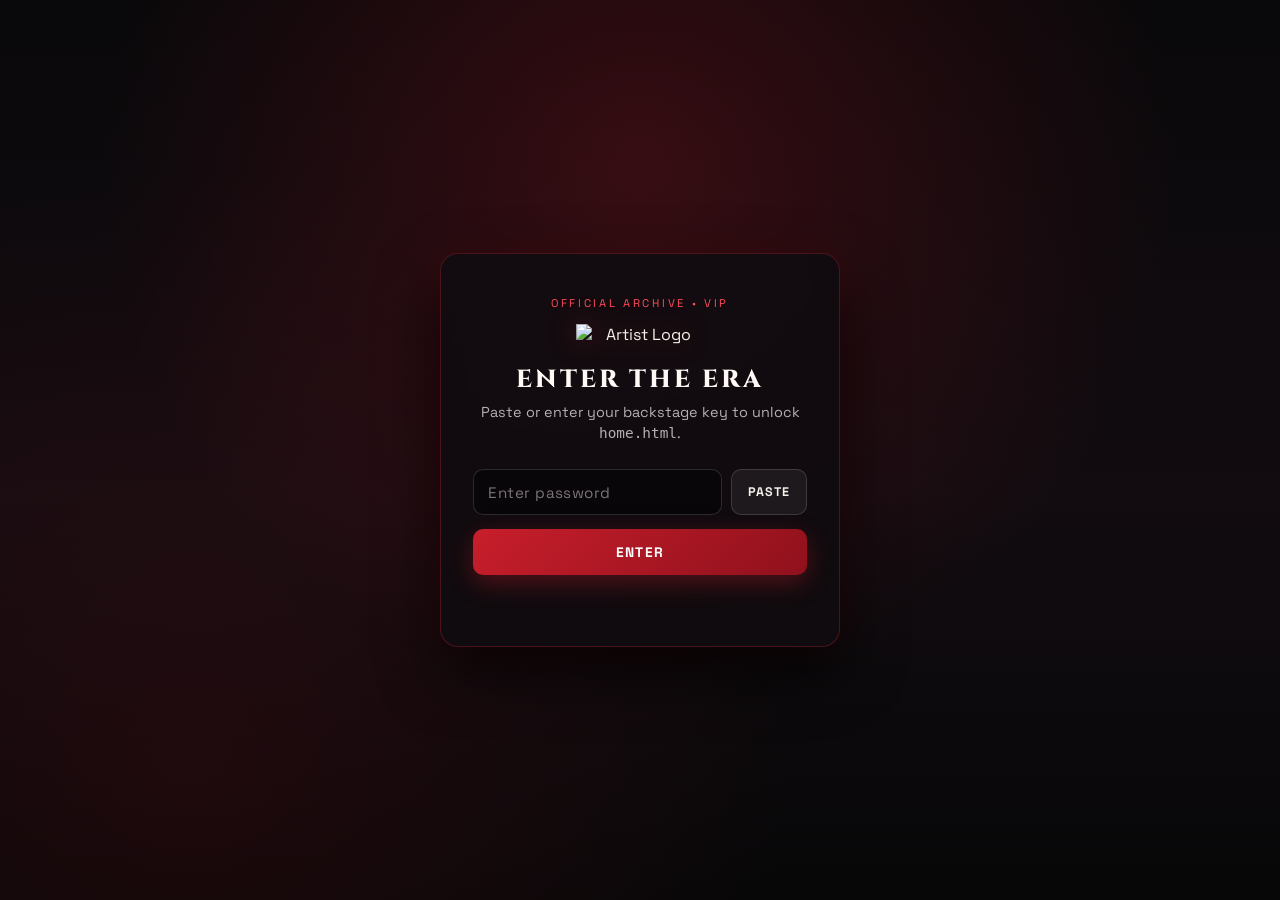
==== index.html @ e06bdf46 "Update index.html" ====
<!DOCTYPE html>
<html lang="en">
<head>
  <meta charset="UTF-8" />
  <meta name="viewport" content="width=device-width, initial-scale=1.0" />
  <title>BACKSTAGE PASS — Private Access</title>
  <link rel="icon" type="image/png" href="logo.png" />
  <link rel="preconnect" href="https://fonts.googleapis.com" />
  <link rel="preconnect" href="https://fonts.gstatic.com" crossorigin />
  <link
    href="https://fonts.googleapis.com/css2?family=Cinzel:wght@600;800&family=Space+Grotesk:wght@400;500;700&display=swap"
    rel="stylesheet"
  />
  <style>
    * {
      box-sizing: border-box;
    }

    body {
      margin: 0;
      min-height: 100vh;
      display: grid;
      place-items: center;
      padding: 1.5rem;
      font-family: "Space Grotesk", system-ui, sans-serif;
      color: #f4f1ea;
      background:
        radial-gradient(circle at 50% 18%, rgba(190, 24, 38, 0.24), transparent 55%),
        radial-gradient(circle at 15% 85%, rgba(127, 17, 26, 0.18), transparent 45%),
        linear-gradient(180deg, #09080a 0%, #120c10 55%, #070708 100%);
      overflow-x: hidden;
    }

    .stage-card {
      width: 100%;
      max-width: 400px;
      padding: 2.3rem 2rem;
      border-radius: 18px;
      background: rgba(15, 12, 15, 0.88);
      border: 1px solid rgba(225, 45, 62, 0.28);
      box-shadow:
        0 24px 60px rgba(0, 0, 0, 0.78),
        0 0 36px rgba(185, 20, 35, 0.14);
      backdrop-filter: blur(12px);
      text-align: center;
    }

    .era-tag {
      display: inline-block;
      font-size: 0.7rem;
      letter-spacing: 0.24em;
      text-transform: uppercase;
      color: #ff4d5a;
      margin-bottom: 0.9rem;
    }

    .logo {
      display: block;
      max-width: 128px;
      height: auto;
      margin: 0 auto 1.1rem;
      filter: drop-shadow(0 0 14px rgba(225, 45, 62, 0.35));
    }

    h1 {
      margin: 0 0 0.4rem;
      font-family: "Cinzel", Georgia, serif;
      font-weight: 800;
      font-size: 1.55rem;
      letter-spacing: 0.12em;
      text-transform: uppercase;
      color: #fff8f5;
    }

    .subtitle {
      margin: 0 0 1.6rem;
      font-size: 0.9rem;
      color: #b7aeb4;
      line-height: 1.45;
    }

    .input-row {
      display: flex;
      gap: 0.55rem;
      margin-bottom: 0.85rem;
    }

    input {
      flex: 1;
      padding: 0.78rem 0.9rem;
      border-radius: 10px;
      border: 1px solid rgba(255, 255, 255, 0.14);
      background: rgba(8, 7, 9, 0.92);
      color: #fff8f5;
      font-family: inherit;
      font-size: 0.95rem;
      letter-spacing: 0.06em;
      transition: border-color 0.2s ease, box-shadow 0.2s ease;
    }

    input::placeholder {
      color: #7c747a;
      letter-spacing: 0.03em;
    }

    input:focus {
      outline: none;
      border-color: #e12d3e;
      box-shadow: 0 0 0 3px rgba(225, 45, 62, 0.2);
    }

    button {
      border: none;
      border-radius: 10px;
      cursor: pointer;
      font-family: inherit;
      font-weight: 700;
      letter-spacing: 0.08em;
      text-transform: uppercase;
      transition: transform 0.14s ease, opacity 0.18s ease, background 0.2s ease;
    }

    button:active {
      transform: scale(0.98);
    }

    .btn-paste {
      padding: 0.78rem 1rem;
      font-size: 0.78rem;
      background: rgba(255, 255, 255, 0.06);
      color: #f4f1ea;
      border: 1px solid rgba(255, 255, 255, 0.14);
    }

    .btn-paste:hover {
      background: rgba(255, 255, 255, 0.12);
    }

    .btn-enter {
      width: 100%;
      padding: 0.88rem 1rem;
      font-size: 0.86rem;
      background: linear-gradient(135deg, #c81e2b 0%, #8f111c 100%);
      color: #ffffff;
      box-shadow: 0 8px 24px rgba(200, 30, 43, 0.35);
    }

    .btn-enter:hover {
      opacity: 0.94;
    }

    .status-msg {
      margin-top: 0.9rem;
      min-height: 1.25rem;
      font-size: 0.84rem;
      color: #ff6b76;
    }

    .status-msg.success {
      color: #f4f1ea;
    }
  </style>
</head>
<body>
  <main class="stage-card">
    <span class="era-tag">Official Archive • VIP</span>
    <img src="logo.png" alt="Artist Logo" class="logo" />
    <h1>Enter The Era</h1>
    <p class="subtitle">Paste or enter your backstage key to unlock <code>home.html</code>.</p>

    <form id="pass-form">
      <div class="input-row">
        <input
          type="password"
          id="password-input"
          placeholder="Enter password"
          autocomplete="off"
          required
        />
        <button type="button" class="btn-paste" id="paste-btn">Paste</button>
      </div>
      <button type="submit" class="btn-enter">Enter</button>
      <div class="status-msg" id="status-msg"></div>
    </form>
  </main>

  <script>
    const SECRET_KEY = atob("ZHNob21lYWxvbmUxMg=="); // "dshomealone12"
    const TARGET_PAGE = "home.html";
    const MAX_ATTEMPTS = 5;
    const COOLDOWN_SECONDS = 30;

    let failedAttempts = 0;
    let lockUntil = 0;

    const form = document.getElementById("pass-form");
    const input = document.getElementById("password-input");
    const pasteBtn = document.getElementById("paste-btn");
    const statusMsg = document.getElementById("status-msg");

    pasteBtn.addEventListener("click", async () => {
      statusMsg.classList.remove("success");
      try {
        const clipText = await navigator.clipboard.readText();
        input.value = clipText.trim();
        input.focus();
        statusMsg.textContent = "";
      } catch {
        statusMsg.textContent = "Allow clipboard access or press Ctrl+V / Cmd+V.";
      }
    });

    form.addEventListener("submit", (event) => {
      event.preventDefault();
      const now = Math.floor(Date.now() / 1000);

      if (now < lockUntil) {
        statusMsg.classList.remove("success");
        statusMsg.textContent = `Too many tries. Wait ${lockUntil - now}s.`;
        return;
      }

      if (input.value === SECRET_KEY) {
        sessionStorage.setItem("stage_unlocked", "true");
        statusMsg.classList.add("success");
        statusMsg.textContent = "Access granted. Redirecting...";
        window.location.replace(TARGET_PAGE);
      } else {
        failedAttempts += 1;
        statusMsg.classList.remove("success");
        if (failedAttempts >= MAX_ATTEMPTS) {
          lockUntil = now + COOLDOWN_SECONDS;
          failedAttempts = 0;
          statusMsg.textContent = `Locked for ${COOLDOWN_SECONDS} seconds.`;
        } else {
          statusMsg.textContent = `Wrong password (${failedAttempts}/${MAX_ATTEMPTS}).`;
        }
        input.value = "";
        input.focus();
      }
    });
  </script>
</body>
</html>
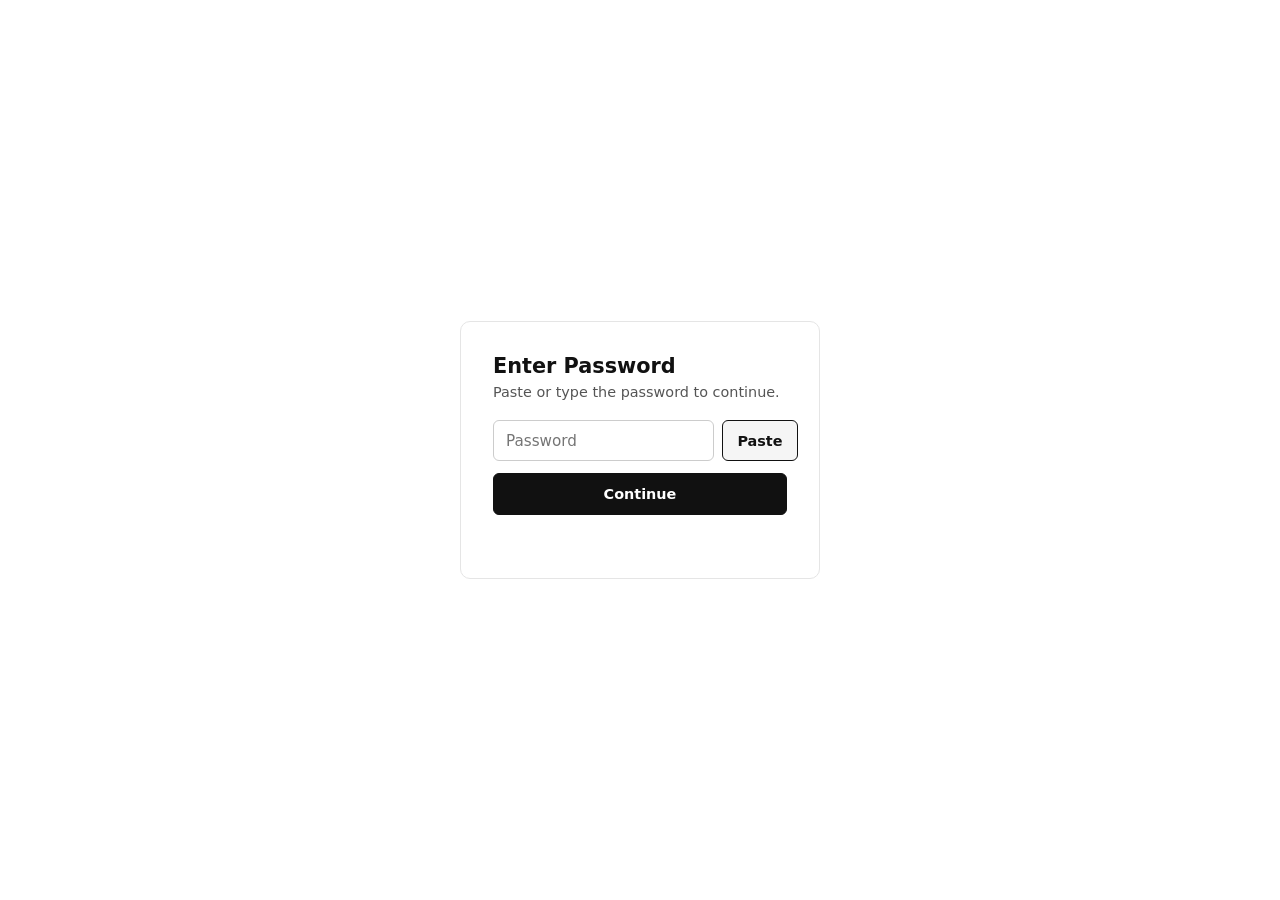
==== commit 2cb2cfac: "Update index.html" ====
--- a/index.html
+++ b/index.html
@@ -3,17 +3,11 @@
 <head>
   <meta charset="UTF-8" />
   <meta name="viewport" content="width=device-width, initial-scale=1.0" />
-  <title>BACKSTAGE PASS — Private Access</title>
-  <link rel="icon" type="image/png" href="logo.png" />
-  <link rel="preconnect" href="https://fonts.googleapis.com" />
-  <link rel="preconnect" href="https://fonts.gstatic.com" crossorigin />
-  <link
-    href="https://fonts.googleapis.com/css2?family=Cinzel:wght@600;800&family=Space+Grotesk:wght@400;500;700&display=swap"
-    rel="stylesheet"
-  />
+  <title>Password</title>
   <style>
     * {
       box-sizing: border-box;
+      font-family: system-ui, -apple-system, sans-serif;
     }
 
     body {
@@ -22,219 +16,123 @@
       display: grid;
       place-items: center;
       padding: 1.5rem;
-      font-family: "Space Grotesk", system-ui, sans-serif;
-      color: #f4f1ea;
-      background:
-        radial-gradient(circle at 50% 18%, rgba(190, 24, 38, 0.24), transparent 55%),
-        radial-gradient(circle at 15% 85%, rgba(127, 17, 26, 0.18), transparent 45%),
-        linear-gradient(180deg, #09080a 0%, #120c10 55%, #070708 100%);
-      overflow-x: hidden;
+      background: #ffffff;
+      color: #111111;
     }
 
-    .stage-card {
+    .box {
       width: 100%;
-      max-width: 400px;
-      padding: 2.3rem 2rem;
-      border-radius: 18px;
-      background: rgba(15, 12, 15, 0.88);
-      border: 1px solid rgba(225, 45, 62, 0.28);
-      box-shadow:
-        0 24px 60px rgba(0, 0, 0, 0.78),
-        0 0 36px rgba(185, 20, 35, 0.14);
-      backdrop-filter: blur(12px);
-      text-align: center;
-    }
-
-    .era-tag {
-      display: inline-block;
-      font-size: 0.7rem;
-      letter-spacing: 0.24em;
-      text-transform: uppercase;
-      color: #ff4d5a;
-      margin-bottom: 0.9rem;
-    }
-
-    .logo {
-      display: block;
-      max-width: 128px;
-      height: auto;
-      margin: 0 auto 1.1rem;
-      filter: drop-shadow(0 0 14px rgba(225, 45, 62, 0.35));
+      max-width: 360px;
+      padding: 2rem;
+      border: 1px solid #e5e5e5;
+      border-radius: 10px;
+      background: #ffffff;
     }
 
     h1 {
       margin: 0 0 0.4rem;
-      font-family: "Cinzel", Georgia, serif;
-      font-weight: 800;
-      font-size: 1.55rem;
-      letter-spacing: 0.12em;
-      text-transform: uppercase;
-      color: #fff8f5;
+      font-size: 1.3rem;
     }
 
-    .subtitle {
-      margin: 0 0 1.6rem;
+    p {
+      margin: 0 0 1.25rem;
       font-size: 0.9rem;
-      color: #b7aeb4;
-      line-height: 1.45;
+      color: #555555;
     }
 
-    .input-row {
+    .row {
       display: flex;
-      gap: 0.55rem;
-      margin-bottom: 0.85rem;
+      gap: 0.5rem;
+      margin-bottom: 0.75rem;
     }
 
     input {
       flex: 1;
-      padding: 0.78rem 0.9rem;
-      border-radius: 10px;
-      border: 1px solid rgba(255, 255, 255, 0.14);
-      background: rgba(8, 7, 9, 0.92);
-      color: #fff8f5;
-      font-family: inherit;
+      padding: 0.65rem 0.75rem;
+      border: 1px solid #cccccc;
+      border-radius: 6px;
       font-size: 0.95rem;
-      letter-spacing: 0.06em;
-      transition: border-color 0.2s ease, box-shadow 0.2s ease;
-    }
-
-    input::placeholder {
-      color: #7c747a;
-      letter-spacing: 0.03em;
-    }
-
-    input:focus {
-      outline: none;
-      border-color: #e12d3e;
-      box-shadow: 0 0 0 3px rgba(225, 45, 62, 0.2);
+      color: #111111;
+      background: #ffffff;
     }
 
     button {
-      border: none;
-      border-radius: 10px;
+      padding: 0.65rem 0.9rem;
+      border: 1px solid #111111;
+      border-radius: 6px;
       cursor: pointer;
-      font-family: inherit;
-      font-weight: 700;
-      letter-spacing: 0.08em;
-      text-transform: uppercase;
-      transition: transform 0.14s ease, opacity 0.18s ease, background 0.2s ease;
+      font-size: 0.9rem;
+      font-weight: 600;
     }
 
-    button:active {
-      transform: scale(0.98);
+    .paste-btn {
+      background: #f5f5f5;
+      color: #111111;
     }
 
-    .btn-paste {
-      padding: 0.78rem 1rem;
-      font-size: 0.78rem;
-      background: rgba(255, 255, 255, 0.06);
-      color: #f4f1ea;
-      border: 1px solid rgba(255, 255, 255, 0.14);
+    .submit-btn {
+      width: 100%;
+      padding: 0.75rem;
+      background: #111111;
+      color: #ffffff;
     }
 
-    .btn-paste:hover {
-      background: rgba(255, 255, 255, 0.12);
-    }
-
-    .btn-enter {
-      width: 100%;
-      padding: 0.88rem 1rem;
-      font-size: 0.86rem;
-      background: linear-gradient(135deg, #c81e2b 0%, #8f111c 100%);
-      color: #ffffff;
-      box-shadow: 0 8px 24px rgba(200, 30, 43, 0.35);
-    }
-
-    .btn-enter:hover {
-      opacity: 0.94;
-    }
-
-    .status-msg {
-      margin-top: 0.9rem;
-      min-height: 1.25rem;
-      font-size: 0.84rem;
-      color: #ff6b76;
-    }
-
-    .status-msg.success {
-      color: #f4f1ea;
+    .msg {
+      margin-top: 0.75rem;
+      min-height: 1.2rem;
+      font-size: 0.85rem;
+      color: #c62828;
     }
   </style>
 </head>
 <body>
-  <main class="stage-card">
-    <span class="era-tag">Official Archive • VIP</span>
-    <img src="logo.png" alt="Artist Logo" class="logo" />
-    <h1>Enter The Era</h1>
-    <p class="subtitle">Paste or enter your backstage key to unlock <code>home.html</code>.</p>
+  <div class="box">
+    <h1>Enter Password</h1>
+    <p>Paste or type the password to continue.</p>
 
-    <form id="pass-form">
-      <div class="input-row">
+    <form id="form">
+      <div class="row">
         <input
           type="password"
-          id="password-input"
-          placeholder="Enter password"
+          id="password"
+          placeholder="Password"
           autocomplete="off"
           required
         />
-        <button type="button" class="btn-paste" id="paste-btn">Paste</button>
+        <button type="button" class="paste-btn" id="paste">Paste</button>
       </div>
-      <button type="submit" class="btn-enter">Enter</button>
-      <div class="status-msg" id="status-msg"></div>
+      <button type="submit" class="submit-btn">Continue</button>
+      <div class="msg" id="msg"></div>
     </form>
-  </main>
+  </div>
 
   <script>
-    const SECRET_KEY = atob("ZHNob21lYWxvbmUxMg=="); // "dshomealone12"
-    const TARGET_PAGE = "home.html";
-    const MAX_ATTEMPTS = 5;
-    const COOLDOWN_SECONDS = 30;
+    const PASS = atob("ZHNob21lYWxvbmUxMg=="); // "dshomealone12"
+    const NEXT_PAGE = "home.html";
 
-    let failedAttempts = 0;
-    let lockUntil = 0;
-
-    const form = document.getElementById("pass-form");
-    const input = document.getElementById("password-input");
-    const pasteBtn = document.getElementById("paste-btn");
-    const statusMsg = document.getElementById("status-msg");
+    const form = document.getElementById("form");
+    const input = document.getElementById("password");
+    const pasteBtn = document.getElementById("paste");
+    const msg = document.getElementById("msg");
 
     pasteBtn.addEventListener("click", async () => {
-      statusMsg.classList.remove("success");
       try {
-        const clipText = await navigator.clipboard.readText();
-        input.value = clipText.trim();
+        const text = await navigator.clipboard.readText();
+        input.value = text.trim();
         input.focus();
-        statusMsg.textContent = "";
+        msg.textContent = "";
       } catch {
-        statusMsg.textContent = "Allow clipboard access or press Ctrl+V / Cmd+V.";
+        msg.textContent = "Allow clipboard access or use Ctrl+V / Cmd+V.";
       }
     });
 
-    form.addEventListener("submit", (event) => {
-      event.preventDefault();
-      const now = Math.floor(Date.now() / 1000);
-
-      if (now < lockUntil) {
-        statusMsg.classList.remove("success");
-        statusMsg.textContent = `Too many tries. Wait ${lockUntil - now}s.`;
-        return;
-      }
-
-      if (input.value === SECRET_KEY) {
-        sessionStorage.setItem("stage_unlocked", "true");
-        statusMsg.classList.add("success");
-        statusMsg.textContent = "Access granted. Redirecting...";
-        window.location.replace(TARGET_PAGE);
+    form.addEventListener("submit", (e) => {
+      e.preventDefault();
+      if (input.value === PASS) {
+        sessionStorage.setItem("unlocked", "true");
+        window.location.replace(NEXT_PAGE);
       } else {
-        failedAttempts += 1;
-        statusMsg.classList.remove("success");
-        if (failedAttempts >= MAX_ATTEMPTS) {
-          lockUntil = now + COOLDOWN_SECONDS;
-          failedAttempts = 0;
-          statusMsg.textContent = `Locked for ${COOLDOWN_SECONDS} seconds.`;
-        } else {
-          statusMsg.textContent = `Wrong password (${failedAttempts}/${MAX_ATTEMPTS}).`;
-        }
+        msg.textContent = "Incorrect password.";
         input.value = "";
         input.focus();
       }
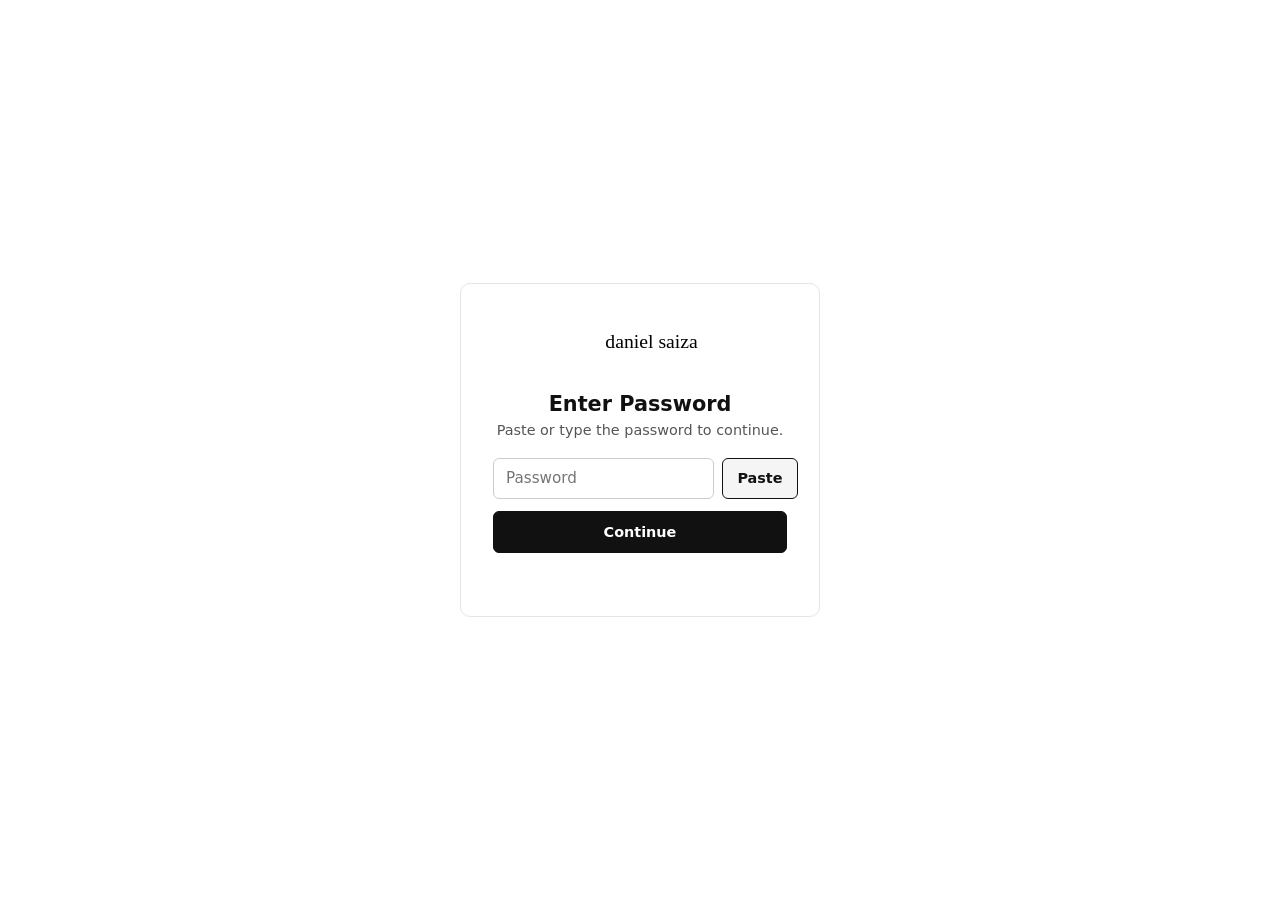
==== commit 1ba8e279: "Update index.html" ====
--- a/index.html
+++ b/index.html
@@ -3,7 +3,8 @@
 <head>
   <meta charset="UTF-8" />
   <meta name="viewport" content="width=device-width, initial-scale=1.0" />
-  <title>Password</title>
+  <title>password - daniel saiza</title>
+  <link rel="icon" type="image/svg+xml" href="danielsaiza.svg" />
   <style>
     * {
       box-sizing: border-box;
@@ -27,6 +28,14 @@
       border: 1px solid #e5e5e5;
       border-radius: 10px;
       background: #ffffff;
+      text-align: center;
+    }
+
+    .logo {
+      display: block;
+      max-width: 120px;
+      height: auto;
+      margin: 0 auto 1.25rem;
     }
 
     h1 {
@@ -54,6 +63,7 @@
       font-size: 0.95rem;
       color: #111111;
       background: #ffffff;
+      text-align: left;
     }
 
     button {
@@ -87,6 +97,7 @@
 </head>
 <body>
   <div class="box">
+    <img src="danielsaiza.svg" alt="Logo" class="logo" />
     <h1>Enter Password</h1>
     <p>Paste or type the password to continue.</p>
 
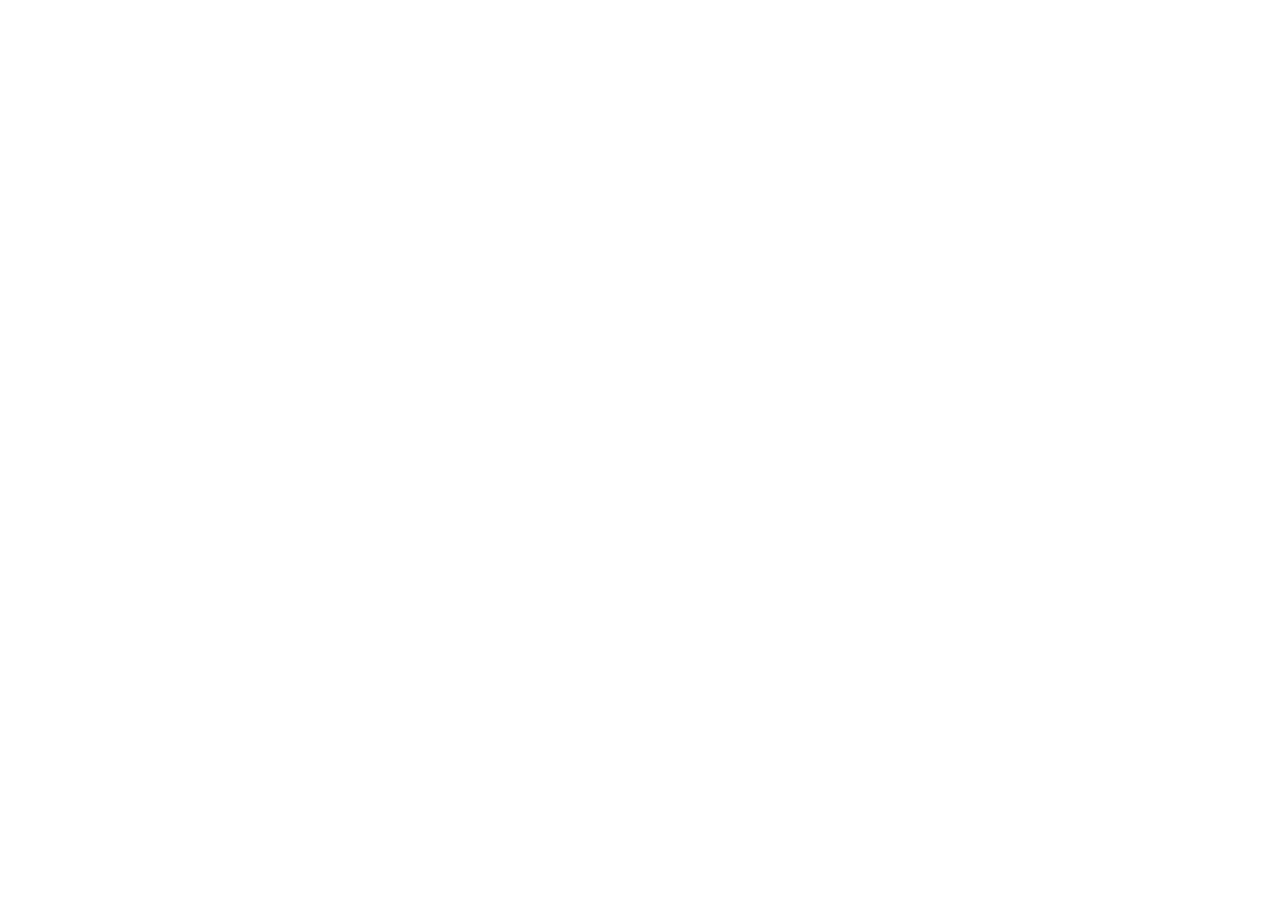
==== commit 305bf577: "Update index.html" ====
--- a/index.html
+++ b/index.html
@@ -3,151 +3,65 @@
 <head>
   <meta charset="UTF-8" />
   <meta name="viewport" content="width=device-width, initial-scale=1.0" />
-  <title>password - daniel saiza</title>
+  <title>home - daniel saiza</title>
   <link rel="icon" type="image/svg+xml" href="danielsaiza.svg" />
   <style>
+    @font-face {
+      font-family: 'Duality';
+      src: url('duality.otf') format('opentype');
+      font-weight: normal;
+      font-style: normal;
+    }
+
     * {
       box-sizing: border-box;
-      font-family: system-ui, -apple-system, sans-serif;
+      margin: 0;
+      padding: 0;
     }
 
     body {
-      margin: 0;
       min-height: 100vh;
-      display: grid;
-      place-items: center;
-      padding: 1.5rem;
-      background: #ffffff;
+      background-color: #ffffff;
       color: #111111;
+      font-family: system-ui, -apple-system, sans-serif;
+      display: flex;
+      flex-direction: column;
+      justify-content: space-between;
+      align-items: center;
+      position: relative;
     }
 
-    .box {
-      width: 100%;
-      max-width: 360px;
-      padding: 2rem;
-      border: 1px solid #e5e5e5;
-      border-radius: 10px;
-      background: #ffffff;
-      text-align: center;
+    /* Top Left: Logo danielsaiza.svg */
+    .top-left-logo {
+      position: absolute;
+      top: 2rem;
+      left: 2.5rem;
+      width: 140px;
+      height: auto;
+      z-index: 10;
     }
 
-    .logo {
-      display: block;
-      max-width: 120px;
-      height: auto;
-      margin: 0 auto 1.25rem;
+    /* Top Right Navigation */
+    header {
+      position: absolute;
+      top: 2rem;
+      right: 2.5rem;
+      z-index: 10;
     }
 
-    h1 {
-      margin: 0 0 0.4rem;
-      font-size: 1.3rem;
+    .nav-menu {
+      display: flex;
+      gap: 1.8rem;
     }
 
-    p {
-      margin: 0 0 1.25rem;
-      font-size: 0.9rem;
-      color: #555555;
+    .nav-btn {
+      text-decoration: none;
+      font-family: 'Duality', system-ui, sans-serif;
+      font-size: 1.25rem;
+      text-transform: lowercase;
+      color: #111111;
+      transition: color 0.2s ease, transform 0.15s ease;
+      cursor: pointer;
     }
 
-    .row {
-      display: flex;
-      gap: 0.5rem;
-      margin-bottom: 0.75rem;
-    }
-
-    input {
-      flex: 1;
-      padding: 0.65rem 0.75rem;
-      border: 1px solid #cccccc;
-      border-radius: 6px;
-      font-size: 0.95rem;
-      color: #111111;
-      background: #ffffff;
-      text-align: left;
-    }
-
-    button {
-      padding: 0.65rem 0.9rem;
-      border: 1px solid #111111;
-      border-radius: 6px;
-      cursor: pointer;
-      font-size: 0.9rem;
-      font-weight: 600;
-    }
-
-    .paste-btn {
-      background: #f5f5f5;
-      color: #111111;
-    }
-
-    .submit-btn {
-      width: 100%;
-      padding: 0.75rem;
-      background: #111111;
-      color: #ffffff;
-    }
-
-    .msg {
-      margin-top: 0.75rem;
-      min-height: 1.2rem;
-      font-size: 0.85rem;
-      color: #c62828;
-    }
-  </style>
-</head>
-<body>
-  <div class="box">
-    <img src="danielsaiza.svg" alt="Logo" class="logo" />
-    <h1>Enter Password</h1>
-    <p>Paste or type the password to continue.</p>
-
-    <form id="form">
-      <div class="row">
-        <input
-          type="password"
-          id="password"
-          placeholder="Password"
-          autocomplete="off"
-          required
-        />
-        <button type="button" class="paste-btn" id="paste">Paste</button>
-      </div>
-      <button type="submit" class="submit-btn">Continue</button>
-      <div class="msg" id="msg"></div>
-    </form>
-  </div>
-
-  <script>
-    const PASS = atob("ZHNob21lYWxvbmUxMg=="); // "dshomealone12"
-    const NEXT_PAGE = "home.html";
-
-    const form = document.getElementById("form");
-    const input = document.getElementById("password");
-    const pasteBtn = document.getElementById("paste");
-    const msg = document.getElementById("msg");
-
-    pasteBtn.addEventListener("click", async () => {
-      try {
-        const text = await navigator.clipboard.readText();
-        input.value = text.trim();
-        input.focus();
-        msg.textContent = "";
-      } catch {
-        msg.textContent = "Allow clipboard access or use Ctrl+V / Cmd+V.";
-      }
-    });
-
-    form.addEventListener("submit", (e) => {
-      e.preventDefault();
-      if (input.value === PASS) {
-        sessionStorage.setItem("unlocked", "true");
-        window.location.replace(NEXT_PAGE);
-      } else {
-        msg.textContent = "Incorrect password.";
-        input.value = "";
-        input.focus();
-      }
-    });
-  </script>
-</body>
-</html>
+    .nav-btn:hover,
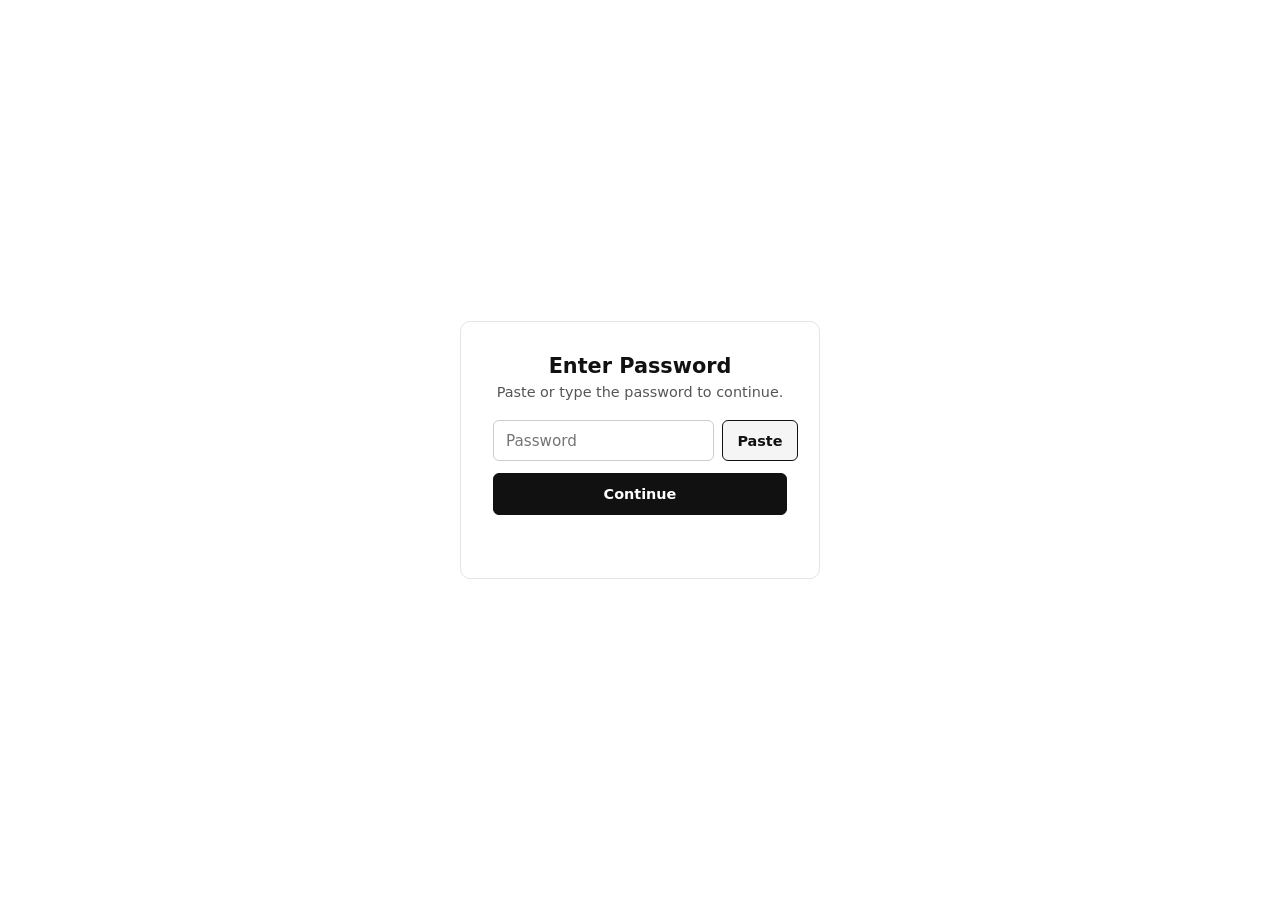
==== commit ca1f9882: "Update index.html" ====
--- a/index.html
+++ b/index.html
@@ -3,65 +3,143 @@
 <head>
   <meta charset="UTF-8" />
   <meta name="viewport" content="width=device-width, initial-scale=1.0" />
-  <title>home - daniel saiza</title>
+  <title>daniel saiza</title>
   <link rel="icon" type="image/svg+xml" href="danielsaiza.svg" />
   <style>
-    @font-face {
-      font-family: 'Duality';
-      src: url('duality.otf') format('opentype');
-      font-weight: normal;
-      font-style: normal;
-    }
-
     * {
       box-sizing: border-box;
-      margin: 0;
-      padding: 0;
+      font-family: system-ui, -apple-system, sans-serif;
     }
 
     body {
+      margin: 0;
       min-height: 100vh;
-      background-color: #ffffff;
+      display: grid;
+      place-items: center;
+      padding: 1.5rem;
+      background: #ffffff;
       color: #111111;
-      font-family: system-ui, -apple-system, sans-serif;
-      display: flex;
-      flex-direction: column;
-      justify-content: space-between;
-      align-items: center;
-      position: relative;
     }
 
-    /* Top Left: Logo danielsaiza.svg */
-    .top-left-logo {
-      position: absolute;
-      top: 2rem;
-      left: 2.5rem;
-      width: 140px;
-      height: auto;
-      z-index: 10;
+    .box {
+      width: 100%;
+      max-width: 360px;
+      padding: 2rem;
+      border: 1px solid #e5e5e5;
+      border-radius: 10px;
+      background: #ffffff;
+      text-align: center;
     }
 
-    /* Top Right Navigation */
-    header {
-      position: absolute;
-      top: 2rem;
-      right: 2.5rem;
-      z-index: 10;
+    h1 {
+      margin: 0 0 0.4rem;
+      font-size: 1.3rem;
     }
 
-    .nav-menu {
-      display: flex;
-      gap: 1.8rem;
+    p {
+      margin: 0 0 1.25rem;
+      font-size: 0.9rem;
+      color: #555555;
     }
 
-    .nav-btn {
-      text-decoration: none;
-      font-family: 'Duality', system-ui, sans-serif;
-      font-size: 1.25rem;
-      text-transform: lowercase;
-      color: #111111;
-      transition: color 0.2s ease, transform 0.15s ease;
-      cursor: pointer;
+    .row {
+      display: flex;
+      gap: 0.5rem;
+      margin-bottom: 0.75rem;
     }
 
-    .nav-btn:hover,
+    input {
+      flex: 1;
+      padding: 0.65rem 0.75rem;
+      border: 1px solid #cccccc;
+      border-radius: 6px;
+      font-size: 0.95rem;
+      color: #111111;
+      background: #ffffff;
+      text-align: left;
+    }
+
+    button {
+      padding: 0.65rem 0.9rem;
+      border: 1px solid #111111;
+      border-radius: 6px;
+      cursor: pointer;
+      font-size: 0.9rem;
+      font-weight: 600;
+    }
+
+    .paste-btn {
+      background: #f5f5f5;
+      color: #111111;
+    }
+
+    .submit-btn {
+      width: 100%;
+      padding: 0.75rem;
+      background: #111111;
+      color: #ffffff;
+    }
+
+    .msg {
+      margin-top: 0.75rem;
+      min-height: 1.2rem;
+      font-size: 0.85rem;
+      color: #c62828;
+    }
+  </style>
+</head>
+<body>
+  <div class="box">
+    <h1>Enter Password</h1>
+    <p>Paste or type the password to continue.</p>
+
+    <form id="form">
+      <div class="row">
+        <input
+          type="password"
+          id="password"
+          placeholder="Password"
+          autocomplete="off"
+          required
+        />
+        <button type="button" class="paste-btn" id="paste">Paste</button>
+      </div>
+      <button type="submit" class="submit-btn">Continue</button>
+      <div class="msg" id="msg"></div>
+    </form>
+  </div>
+
+  <script>
+    const PASS = atob("ZHNob21lYWxvbmUxMg=="); // "dshomealone12"
+    const NEXT_PAGE = "home.html";
+
+    const form = document.getElementById("form");
+    const input = document.getElementById("password");
+    const pasteBtn = document.getElementById("paste");
+    const msg = document.getElementById("msg");
+
+    pasteBtn.addEventListener("click", async () => {
+      try {
+        const text = await navigator.clipboard.readText();
+        input.value = text.trim();
+        input.focus();
+        msg.textContent = "";
+      } catch {
+        msg.textContent = "Allow clipboard access or use Ctrl+V / Cmd+V.";
+      }
+    });
+
+    form.addEventListener("submit", (e) => {
+      e.preventDefault();
+      if (input.value === PASS) {
+        sessionStorage.setItem("unlocked", "true");
+        window.location.replace(NEXT_PAGE);
+      } else {
+        msg.textContent = "Incorrect password.";
+        input.value = "";
+        input.focus();
+      }
+    });
+  </script>
+</body>
+</html>
